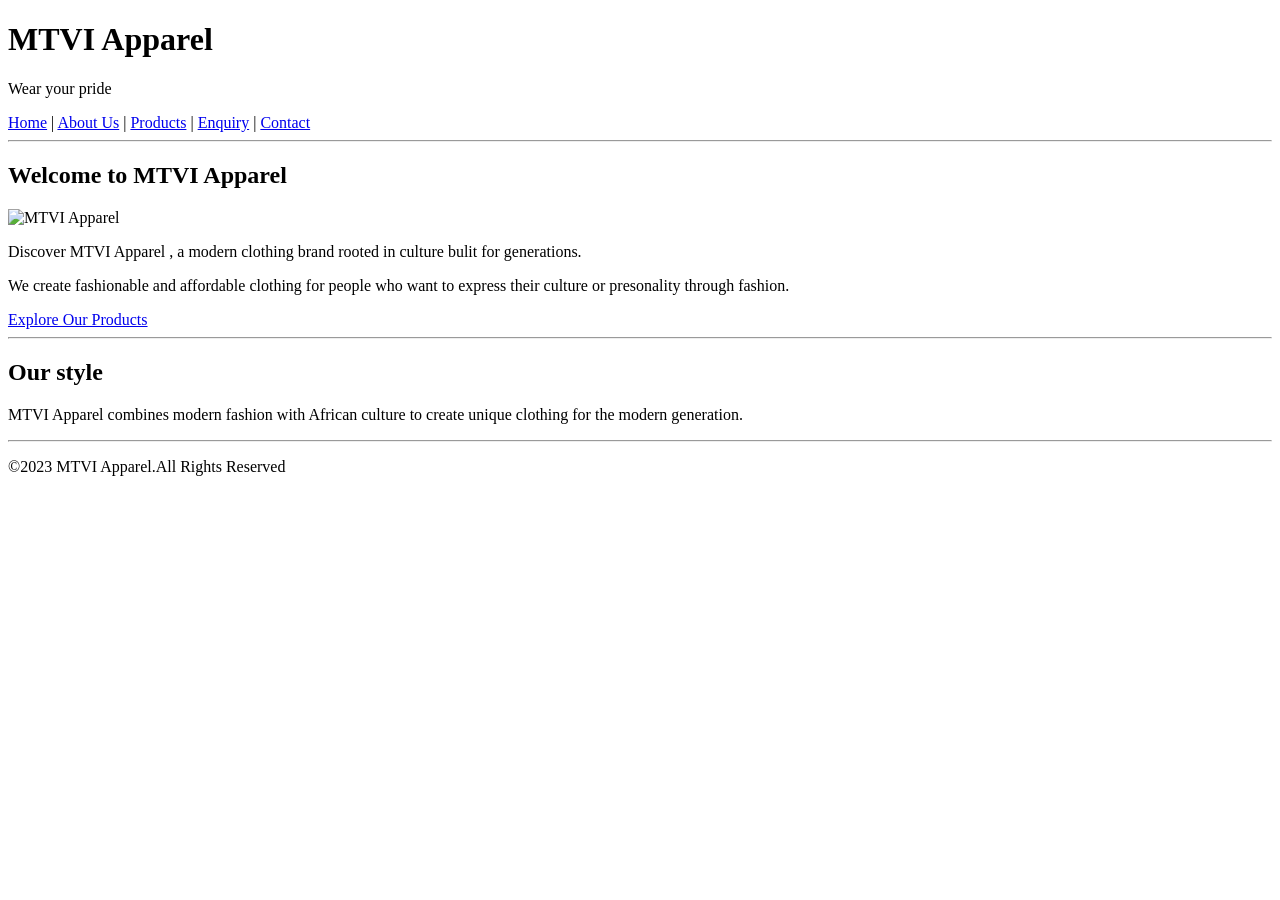
==== index.html @ 3b9f3f8c "Add files via upload" ====
<!DOCTYPE html>
<html lang="en">
<head>
    <meta charset="UTF-8">
    <meta name="viewport" content="width=device-width, initial-scale=1.0">
    <title>MTVI Apparel</title>
</head>
<body>
    <header>
        <h1>MTVI Apparel</h1>
        <p>Wear your pride</p>

        <nav>
             <nav>
             <a href="index.html">Home</a> |
             <a href="about.html">About Us</a>  |
             <a href="products.html">Products</a>  |
             <a href="enquiry">Enquiry</a> |
             <a href="contact.html">Contact</a>
        </nav>
        </nav>
     </header>

     <hr>

     <main>
        <section> 
            <h2>Welcome to MTVI Apparel</h2>

             <img src="MTVIapp.jpeg" alt="MTVI Apparel" width="400">
            <p>Discover MTVI Apparel , a modern clothing brand rooted in culture bulit for generations.  </p>

            <p> We create fashionable and affordable clothing for people who want to express their culture or presonality through fashion.</p>

            <a href="products.html">Explore Our Products</a>
        </section>

        <hr>

        <section>
            <h2>Our style</h2>
            <p>MTVI Apparel combines modern fashion with African culture to create unique clothing for the modern generation. </p>
        </section>

        <main>

            <hr>
            <footer>
                <p>&copy;2023 MTVI Apparel.All Rights Reserved</p>
            </footer>
        </main>

     </main>
</body>
</html>
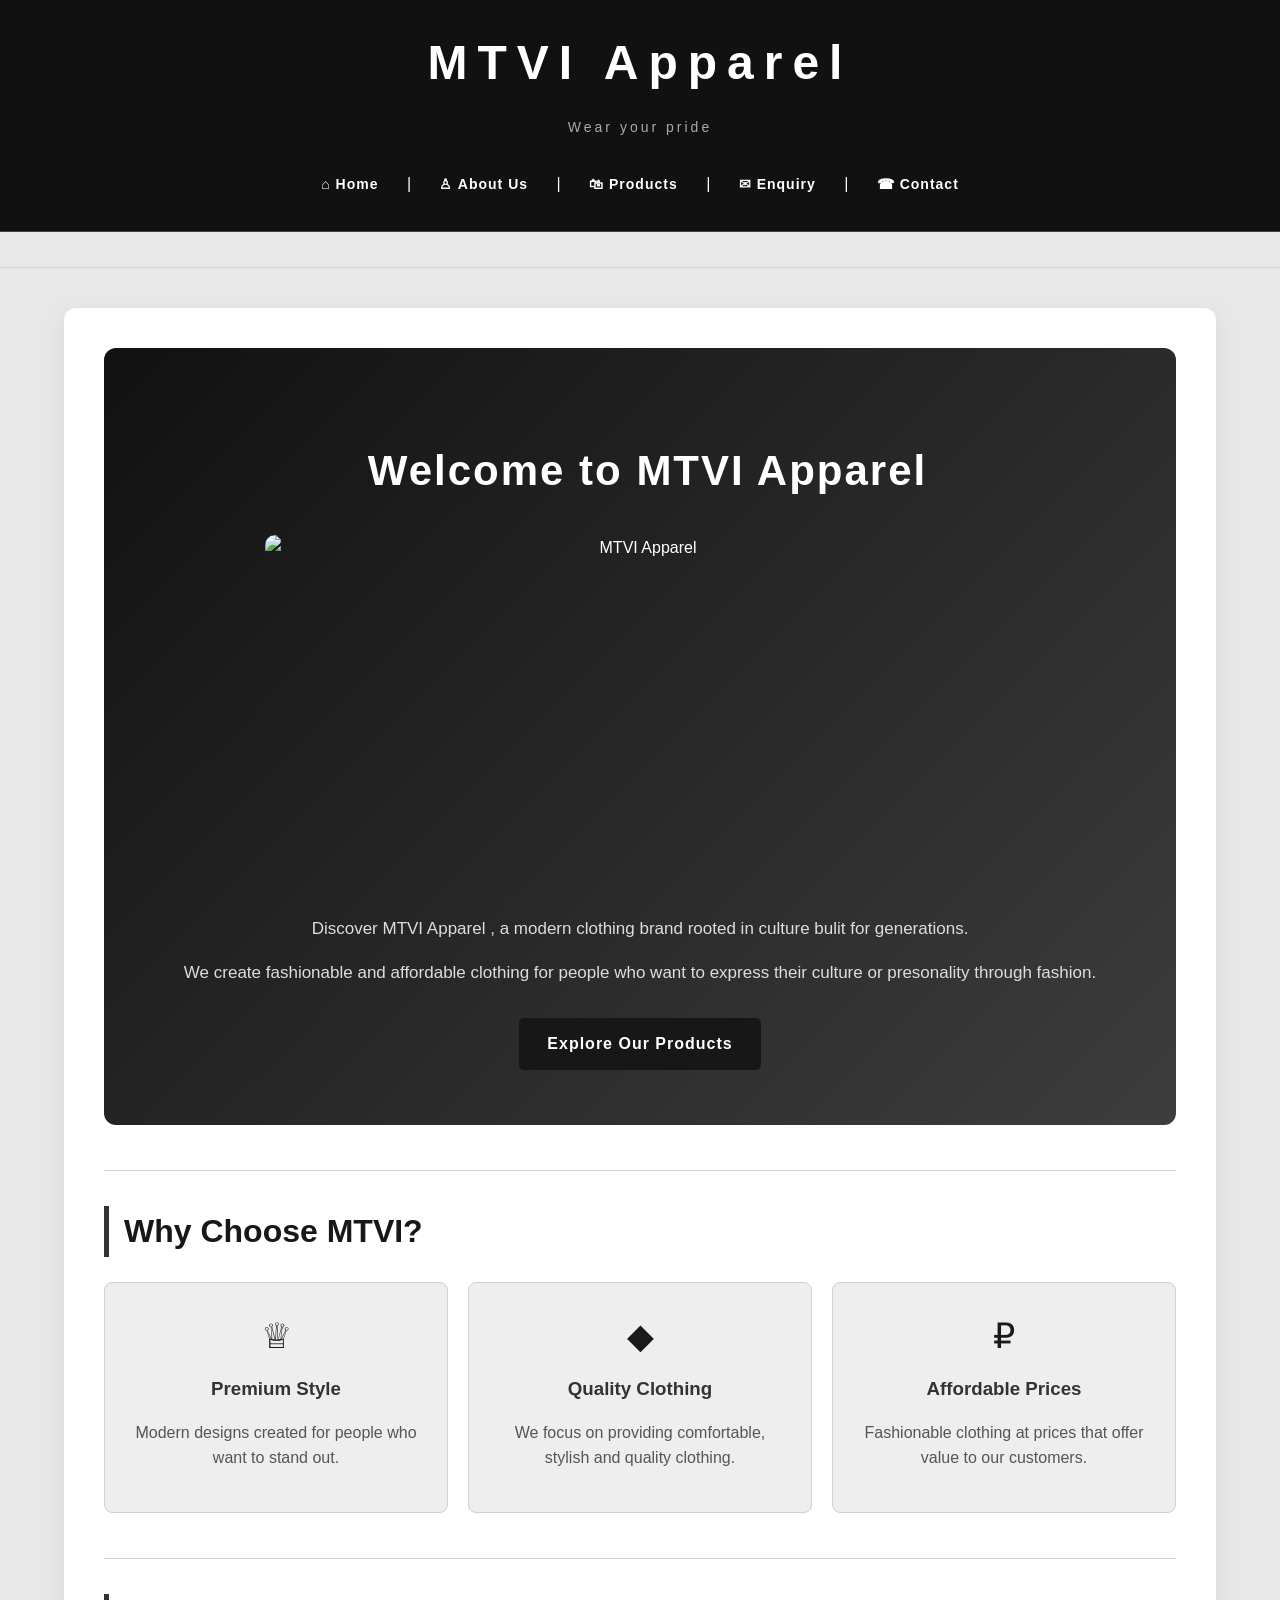
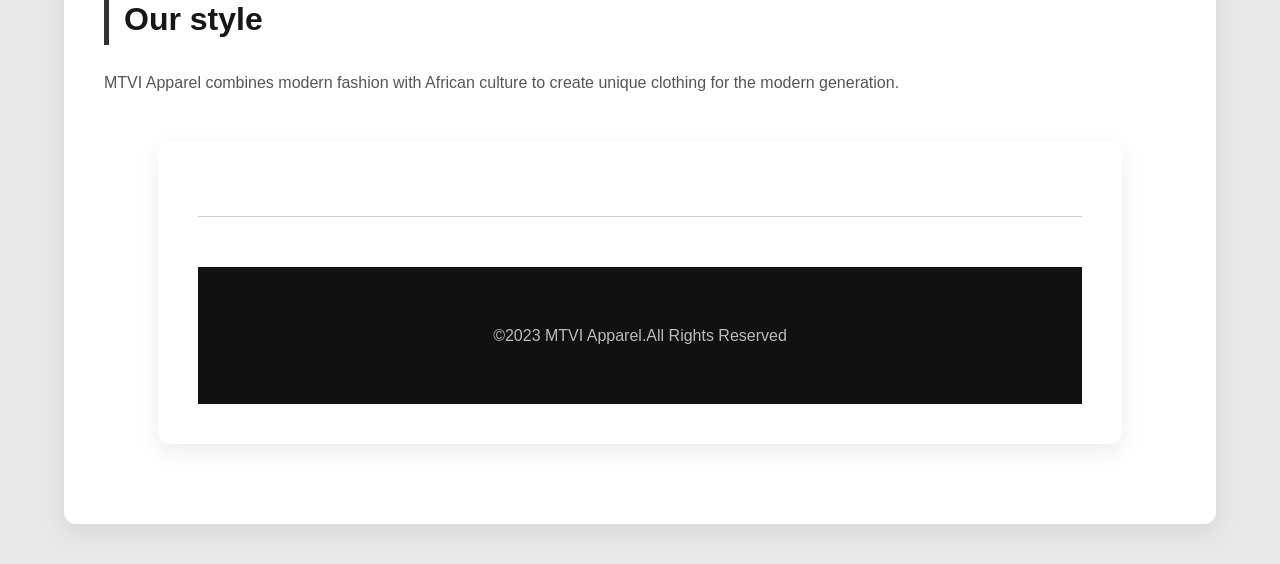
==== commit 66caffa6: "Add files via upload" ====
--- a/index.html
+++ b/index.html
@@ -4,6 +4,7 @@
     <meta charset="UTF-8">
     <meta name="viewport" content="width=device-width, initial-scale=1.0">
     <title>MTVI Apparel</title>
+    <link rel="Stylesheet" href="Style.css">
 </head>
 <body>
     <header>
@@ -11,14 +12,12 @@
         <p>Wear your pride</p>
 
         <nav>
-             <nav>
-             <a href="index.html">Home</a> |
-             <a href="about.html">About Us</a>  |
-             <a href="products.html">Products</a>  |
-             <a href="enquiry">Enquiry</a> |
-             <a href="contact.html">Contact</a>
-        </nav>
-        </nav>
+              <a href="index.html">⌂ Home</a> |
+              <a href="about.html">♙ About Us</a> |
+              <a href="products.html">🛍 Products</a> |
+              <a href="enquiry.html">✉ Enquiry</a> |
+              <a href="contact.html">☎ Contact</a>
+       </nav>
      </header>
 
      <hr>
@@ -34,6 +33,56 @@
 
             <a href="products.html">Explore Our Products</a>
         </section>
+
+        <hr>
+        <section>
+
+    <h2>Why Choose MTVI?</h2>
+
+    <div class="features">
+
+        <div class="feature-card">
+
+            <span class="feature-icon">♕</span>
+
+            <h3>Premium Style</h3>
+
+            <p>
+                Modern designs created for people who
+                want to stand out.
+            </p>
+
+        </div>
+
+        <div class="feature-card">
+
+            <span class="feature-icon">◆</span>
+
+            <h3>Quality Clothing</h3>
+
+            <p>
+                We focus on providing comfortable,
+                stylish and quality clothing.
+            </p>
+
+        </div>
+
+        <div class="feature-card">
+
+            <span class="feature-icon">₽</span>
+
+            <h3>Affordable Prices</h3>
+
+            <p>
+                Fashionable clothing at prices
+                that offer value to our customers.
+            </p>
+
+        </div>
+
+    </div>
+
+</section>
 
         <hr>
 
--- a/Style.css
+++ b/Style.css
@@ -0,0 +1,394 @@
+ /* =========================================
+   MTVI PREMIUM STREETWEAR DESIGN
+   Colours: Black, Grey and White
+   ========================================= */
+
+/* GENERAL SETTINGS */
+* {
+    box-sizing: border-box;
+}
+
+html {
+    scroll-behavior: smooth;
+}
+
+body {
+    margin: 0;
+    padding: 0;
+    background-color: #e8e8e8;
+    color: #1a1a1a;
+    font-family: Arial, Helvetica, sans-serif;
+    line-height: 1.6;
+}
+
+/* HEADER */
+header {
+    background: #111111;
+    color: white;
+    padding: 25px 8%;
+    text-align: center;
+    border-bottom: 1px solid #444444;
+}
+
+header h1 {
+    font-size: 48px;
+    letter-spacing: 10px;
+    margin: 0;
+    font-weight: 900;
+}
+
+header p {
+    color: #aaaaaa;
+    font-size: 14px;
+    letter-spacing: 3px;
+}
+
+/* NAVIGATION */
+nav {
+    margin-top: 25px;
+}
+
+nav a {
+    color: #ffffff;
+    text-decoration: none;
+    margin: 0 10px;
+    padding: 10px 14px;
+    font-size: 14px;
+    font-weight: bold;
+    letter-spacing: 1px;
+    display: inline-block;
+    transition: 0.3s;
+}
+
+nav a:hover {
+    background-color: #444444;
+    border-radius: 5px;
+}
+
+/* MAIN CONTENT */
+main {
+    width: 90%;
+    max-width: 1200px;
+    margin: 40px auto;
+    background-color: #ffffff;
+    padding: 40px;
+    border-radius: 12px;
+    box-shadow: 0 8px 25px rgba(0, 0, 0, 0.08);
+}
+
+section {
+    margin-bottom: 45px;
+}
+
+/* HEADINGS */
+h2 {
+    font-size: 32px;
+    color: #171717;
+    border-left: 5px solid #333333;
+    padding-left: 15px;
+    margin-bottom: 25px;
+}
+
+h3 {
+    color: #333333;
+}
+
+p {
+    color: #555555;
+}
+
+/* HERO SECTION */
+main > section:first-child {
+    text-align: center;
+    padding: 55px 30px;
+    background: linear-gradient(135deg, #111111, #3d3d3d);
+    border-radius: 12px;
+    color: white;
+}
+
+main > section:first-child h2 {
+    color: white;
+    border: none;
+    font-size: 42px;
+    letter-spacing: 2px;
+}
+
+main > section:first-child p {
+    color: #dddddd;
+    font-size: 17px;
+}
+
+main > section:first-child img {
+    display: block;
+    width: 85%;
+    max-width: 750px;
+    height: 350px;
+    object-fit: cover;
+    margin: 30px auto;
+    border-radius: 10px;
+}
+
+/* BUTTONS */
+main a {
+    display: inline-block;
+    background-color: #171717;
+    color: white;
+    text-decoration: none;
+    padding: 13px 28px;
+    margin-top: 15px;
+    border-radius: 5px;
+    font-weight: bold;
+    letter-spacing: 1px;
+    transition: 0.3s;
+}
+
+main a:hover {
+    background-color: #666666;
+    transform: translateY(-2px);
+}
+
+/* PRODUCT TABLE */
+table {
+    width: 100%;
+    border-collapse: collapse;
+    margin-top: 25px;
+    background-color: white;
+    border-radius: 8px;
+    overflow: hidden;
+}
+
+th {
+    background-color: #171717;
+    color: white;
+    padding: 18px;
+    text-align: left;
+}
+
+td {
+    border: 1px solid #dddddd;
+    padding: 18px;
+    vertical-align: middle;
+}
+
+tr:nth-child(even) {
+    background-color: #f5f5f5;
+}
+
+tr:hover {
+    background-color: #e2e2e2;
+}
+
+td img {
+    max-width: 200px;
+    height: auto;
+    border-radius: 8px;
+    transition: 0.3s;
+}
+
+td img:hover {
+    transform: scale(1.04);
+}
+
+/* PRODUCT IMAGES */
+section img {
+    max-width: 280px;
+    height: auto;
+    border-radius: 8px;
+    margin: 15px 0;
+}
+
+/* LISTS */
+ul {
+    background-color: #eeeeee;
+    padding: 25px 45px;
+    border-left: 5px solid #222222;
+    border-radius: 5px;
+}
+
+li {
+    margin: 10px 0;
+}
+
+/* FORMS */
+form {
+    background-color: #eeeeee;
+    padding: 35px;
+    border-radius: 10px;
+    max-width: 750px;
+}
+
+label {
+    font-weight: bold;
+    color: #222222;
+}
+
+input[type="text"],
+input[type="email"],
+input[type="tel"],
+input[type="date"],
+select,
+textarea {
+    width: 100%;
+    padding: 14px;
+    margin-top: 7px;
+    border: 1px solid #bbbbbb;
+    border-radius: 5px;
+    background-color: white;
+    color: #222222;
+    font-size: 15px;
+}
+
+input:focus,
+select:focus,
+textarea:focus {
+    outline: 2px solid #555555;
+}
+
+/* FORM BUTTONS */
+input[type="submit"],
+input[type="reset"] {
+    background-color: #171717;
+    color: white;
+    border: none;
+    padding: 13px 25px;
+    margin-right: 10px;
+    border-radius: 5px;
+    font-weight: bold;
+    cursor: pointer;
+    transition: 0.3s;
+}
+
+input[type="submit"]:hover,
+input[type="reset"]:hover {
+    background-color: #666666;
+}
+
+/* ICONS */
+.icon {
+    font-size: 22px;
+    margin-right: 8px;
+    vertical-align: middle;
+}
+
+.feature-icon {
+    font-size: 35px;
+    display: block;
+    margin-bottom: 10px;
+}
+
+/* FEATURE CARDS */
+.features {
+    display: flex;
+    justify-content: center;
+    gap: 20px;
+    flex-wrap: wrap;
+}
+
+.feature-card {
+    background-color: #eeeeee;
+    border: 1px solid #d1d1d1;
+    border-radius: 8px;
+    padding: 25px;
+    text-align: center;
+    flex: 1;
+    min-width: 200px;
+    transition: 0.3s;
+}
+
+.feature-card:hover {
+    background-color: #d8d8d8;
+    transform: translateY(-5px);
+}
+
+.feature-card h3 {
+    margin: 10px 0;
+}
+
+/* FOOTER */
+footer {
+    background-color: #111111;
+    color: white;
+    text-align: center;
+    padding: 40px 20px;
+    margin-top: 50px;
+}
+
+footer h3 {
+    color: white;
+    font-size: 28px;
+    letter-spacing: 5px;
+}
+
+footer p {
+    color: #bbbbbb;
+}
+
+/* HORIZONTAL LINES */
+hr {
+    border: 0;
+    border-top: 1px solid #d1d1d1;
+    margin: 35px 0;
+}
+
+/* MOBILE RESPONSIVE DESIGN */
+@media (max-width: 700px) {
+
+    header {
+        padding: 20px;
+    }
+
+    header h1 {
+        font-size: 35px;
+        letter-spacing: 6px;
+    }
+
+    nav a {
+        display: inline-block;
+        margin: 5px;
+        font-size: 12px;
+    }
+
+    main {
+        width: 95%;
+        padding: 20px;
+        margin: 20px auto;
+    }
+
+    main > section:first-child {
+        padding: 35px 15px;
+    }
+
+    main > section:first-child h2 {
+        font-size: 30px;
+    }
+
+    main > section:first-child img {
+        width: 100%;
+        height: 230px;
+    }
+
+    h2 {
+        font-size: 26px;
+    }
+
+    table {
+        font-size: 13px;
+    }
+
+    td,
+    th {
+        padding: 8px;
+    }
+
+    td img {
+        max-width: 100px;
+    }
+
+    form {
+        padding: 20px;
+    }
+
+    .feature-card {
+        flex: 100%;
+    }
+}
